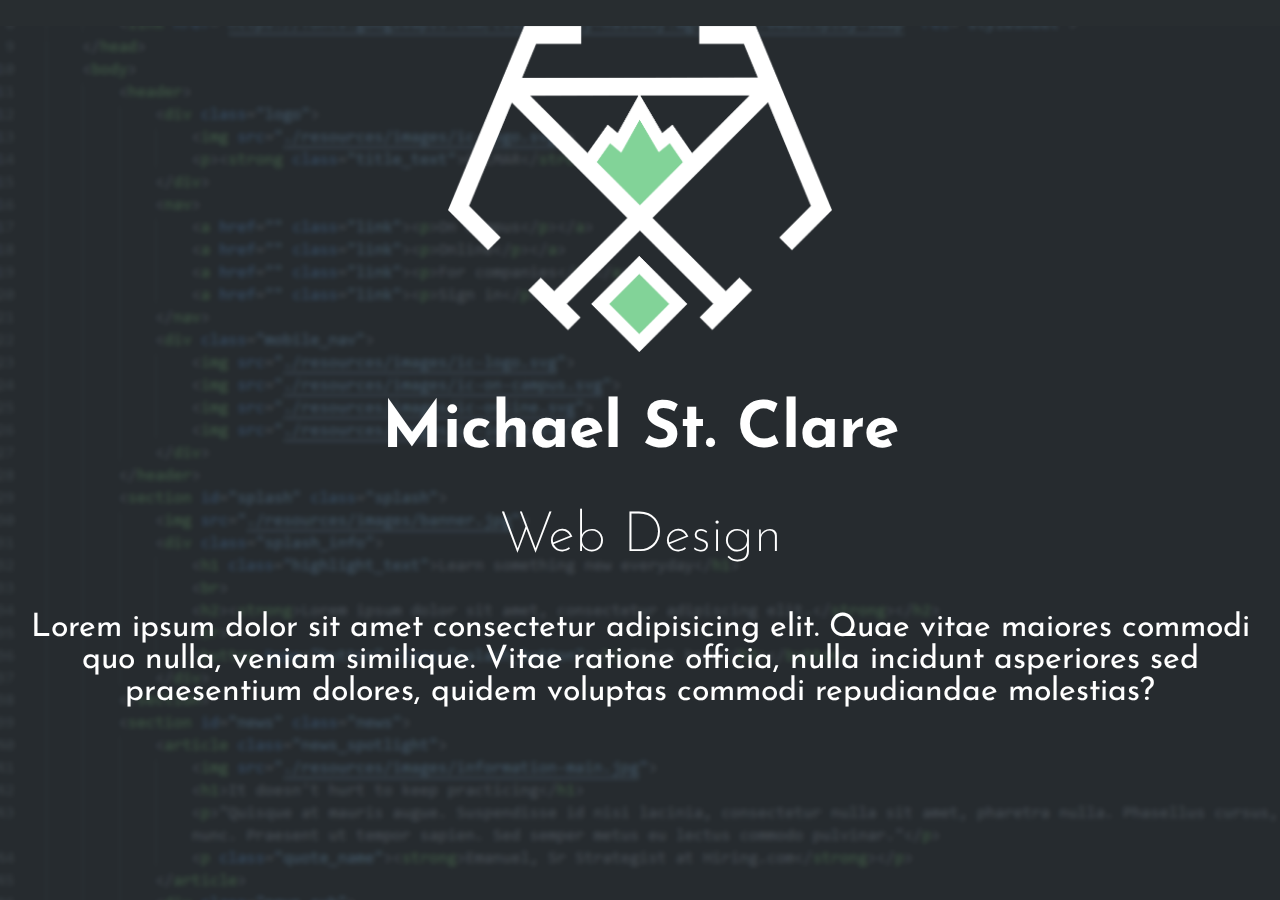
==== contact.html @ f3699f1e "create contact page framework" ====
<!DOCTYPE html>
<html>
    <head>
        <title>Michael St. Clare Web Design</title>
        <link type="text/css" rel="stylesheet" href="./resources/css/contact.css">
        <link type="text/css" rel="stylesheet" href="./resources/css/standard.css">
        <link rel="stylesheet" href="https://use.fontawesome.com/releases/v5.0.7/css/all.css">
        <link rel="preconnect" href="https://fonts.googleapis.com">
        <link rel="preconnect" href="https://fonts.gstatic.com" crossorigin>
        <link href="https://fonts.googleapis.com/css2?family=Josefin+Sans:ital,wght@0,200;0,400;0,700;1,200;1,400;1,700&display=swap" rel="stylesheet">
    </head>
    <body>
        <div class="gridContainer">
            <div class="pageBG"></div>
            <header>
                <img src="./resources/images/logo_no_bg.png">
                <h1>Michael St. Clare</h1>
                <h2 class="light">Web Design</h2>
            </header>
            <main>
                
            </main>
        <footer>
            <p>Lorem ipsum dolor sit amet consectetur adipisicing elit. Quae vitae maiores commodi quo nulla, veniam similique. Vitae ratione officia, nulla incidunt asperiores sed praesentium dolores, quidem voluptas commodi repudiandae molestias?</p>
        </footer>

        <script src="./resources/js/showcaseFlip.js"></script>
    </body>
</html>
---- resources/css/contact.css ----
/*
Designed mobile first, desktop breakpoint at line
-------------------------------------------------------- 
Colors:
#282d30 - dark grey
#82d398 - light green
#ffffff - white
#000000 - black
--------------------------------------------------------
TOC:
*/
---- resources/css/standard.css ----
/*
Designed mobile first, desktop breakpoint at line
-------------------------------------------------------- 
Colors:
#282d30 - dark grey
#82d398 - light green
#ffffff - white
#000000 - black
--------------------------------------------------------
TOC:
*/
html {
    font-family: 'Josefin Sans', sans-serif;
    text-align: center;
    color: white;
    background-color: #282d30;
    font-weight: 400;
}

body {
    padding-top: 26px;
    margin: 0;
}

header img {
    max-width: 30%;
}

.pageBG {
    background-image: url("../images/codeBG.PNG");
    background-size: cover;
    background-repeat: no-repeat;
    background-position: center center;
    position: fixed;
    width: 100%;
    height: 100%;
    z-index: -1;
}

h1 {
    font-size: 4rem;
}

h2 {
    font-size: 3.5rem;
}

h3{
    font-size: 2.8rem;
}

p{
    font-size: 2rem;
}

strong {
    font-weight: 700;
}

.light {
    font-weight: 200;
}
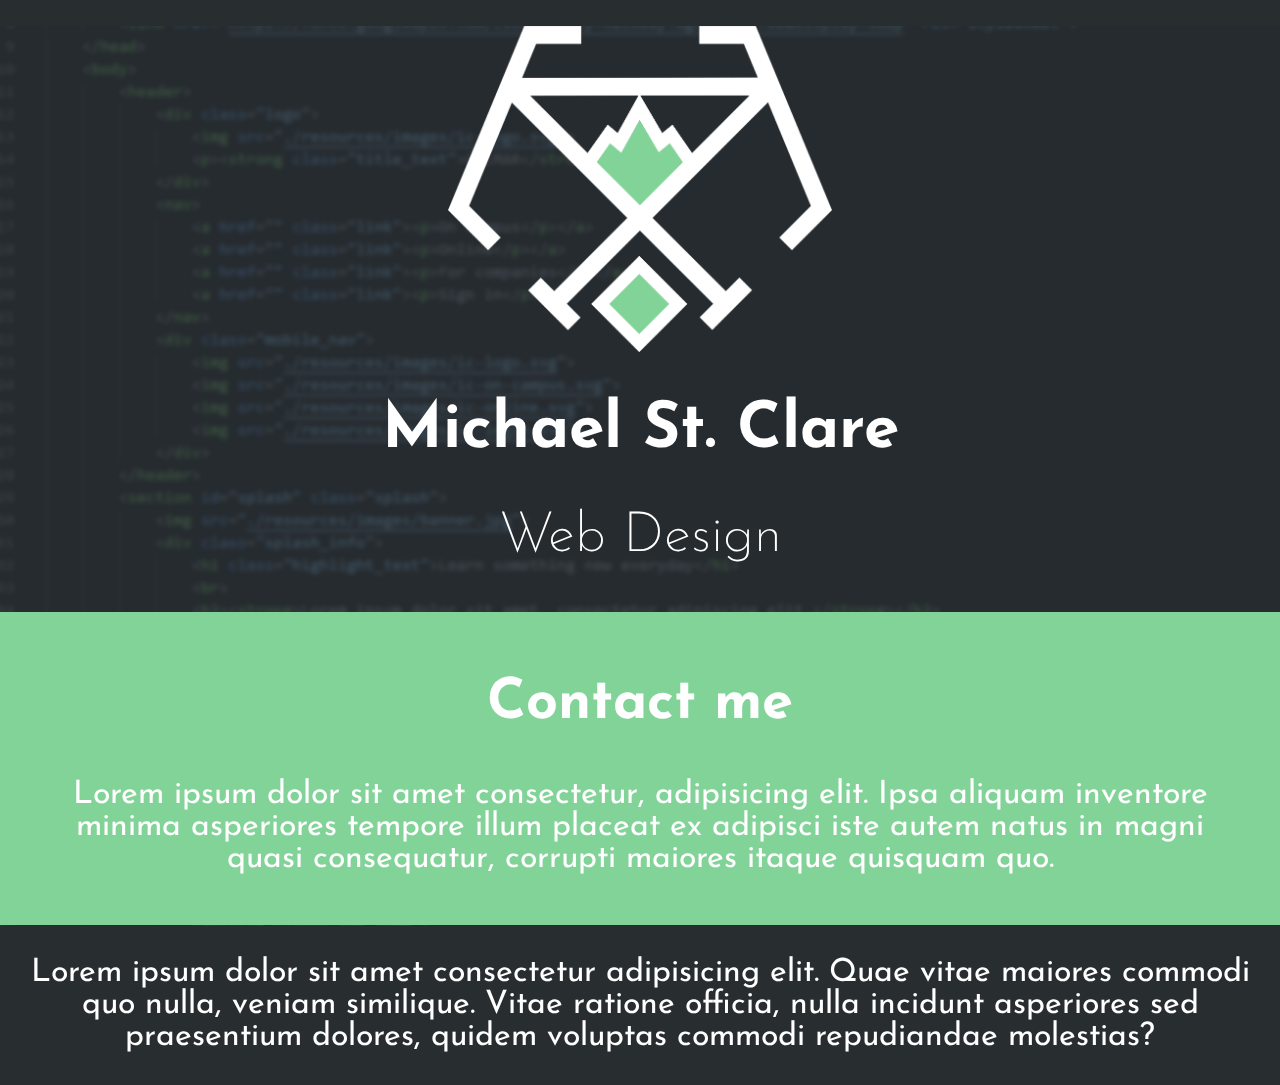
==== commit 01acec2d: "start contact page contents" ====
--- a/contact.html
+++ b/contact.html
@@ -10,16 +10,16 @@
         <link href="https://fonts.googleapis.com/css2?family=Josefin+Sans:ital,wght@0,200;0,400;0,700;1,200;1,400;1,700&display=swap" rel="stylesheet">
     </head>
     <body>
-        <div class="gridContainer">
-            <div class="pageBG"></div>
-            <header>
-                <img src="./resources/images/logo_no_bg.png">
-                <h1>Michael St. Clare</h1>
-                <h2 class="light">Web Design</h2>
-            </header>
-            <main>
-                
-            </main>
+        <div class="pageBG"></div>
+        <header>
+            <img src="./resources/images/logo_no_bg.png">
+            <h1>Michael St. Clare</h1>
+            <h2 class="light">Web Design</h2>
+        </header>
+        <main>
+            <h2>Contact me</h2>
+            <p>Lorem ipsum dolor sit amet consectetur, adipisicing elit. Ipsa aliquam inventore minima asperiores tempore illum placeat ex adipisci iste autem natus in magni quasi consequatur, corrupti maiores itaque quisquam quo.</p>
+        </main>
         <footer>
             <p>Lorem ipsum dolor sit amet consectetur adipisicing elit. Quae vitae maiores commodi quo nulla, veniam similique. Vitae ratione officia, nulla incidunt asperiores sed praesentium dolores, quidem voluptas commodi repudiandae molestias?</p>
         </footer>
--- a/resources/css/contact.css
+++ b/resources/css/contact.css
@@ -8,4 +8,10 @@
 #000000 - black
 --------------------------------------------------------
 TOC:
-*/+*/
+
+main{
+    background-color: #82d398;
+    padding: 18px 5%;
+    margin: 0;
+}